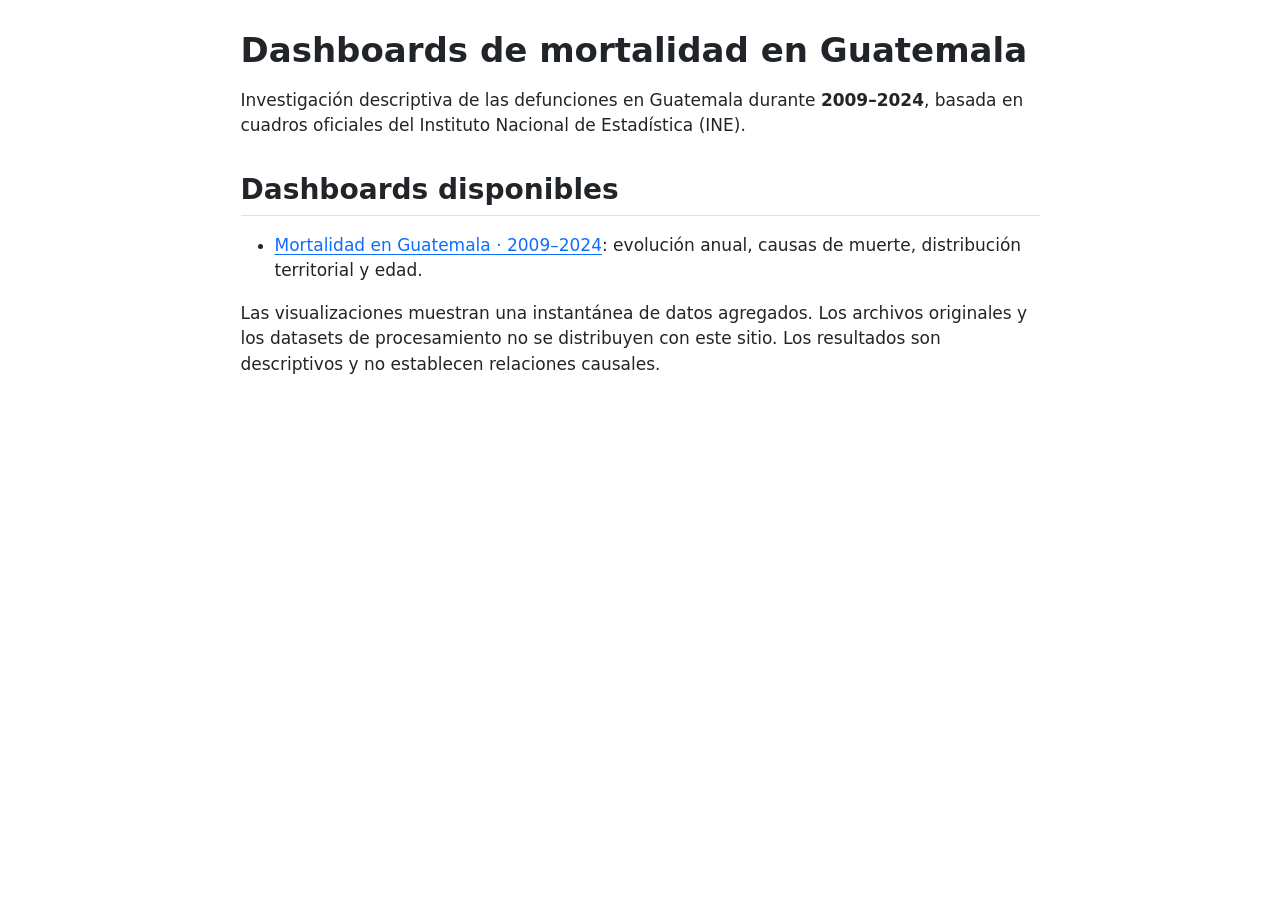
==== docs/index.html @ 2c22e2d2 "Preparar sitio Quarto en docs para GitHub Pages desde dev" ====
<!DOCTYPE html>
<html xmlns="http://www.w3.org/1999/xhtml" lang="es" xml:lang="es"><head>

<meta charset="utf-8">
<meta name="generator" content="quarto-1.9.38">

<meta name="viewport" content="width=device-width, initial-scale=1.0, user-scalable=yes">


<title>Dashboards de mortalidad en Guatemala – Estudio de mortalidad en Guatemala</title>
<style>
/* Default styles provided by pandoc.
** See https://pandoc.org/MANUAL.html#variables-for-html for config info.
*/
code{white-space: pre-wrap;}
span.smallcaps{font-variant: small-caps;}
div.columns{display: flex; gap: min(4vw, 1.5em);}
div.column{flex: auto; overflow-x: auto;}
div.hanging-indent{margin-left: 1.5em; text-indent: -1.5em;}
ul.task-list{list-style: none;}
ul.task-list li input[type="checkbox"] {
  width: 0.8em;
  margin: 0 0.8em 0.2em -1em; /* quarto-specific, see https://github.com/quarto-dev/quarto-cli/issues/4556 */ 
  vertical-align: middle;
}
</style>


<script src="site_libs/quarto-nav/quarto-nav.js"></script>
<script src="site_libs/clipboard/clipboard.min.js"></script>
<script src="site_libs/quarto-html/quarto.js" type="module"></script>
<script src="site_libs/quarto-html/tabsets/tabsets.js" type="module"></script>
<script src="site_libs/quarto-html/popper.min.js"></script>
<script src="site_libs/quarto-html/tippy.umd.min.js"></script>
<script src="site_libs/quarto-html/anchor.min.js"></script>
<link href="site_libs/quarto-html/tippy.css" rel="stylesheet">
<link href="site_libs/quarto-html/quarto-syntax-highlighting-15634bcf2e68342d4ad2dfa704d543f6.css" rel="stylesheet" id="quarto-text-highlighting-styles">
<script src="site_libs/bootstrap/bootstrap.min.js"></script>
<link href="site_libs/bootstrap/bootstrap-icons.css" rel="stylesheet">
<link href="site_libs/bootstrap/bootstrap-45431c2918bd31147ddb3fa7038bb99f.min.css" rel="stylesheet" append-hash="true" id="quarto-bootstrap" data-mode="light">
<script id="quarto-search-options" type="application/json">{
  "language": {
    "search-no-results-text": "No se han encontrado resultados",
    "search-matching-documents-text": "documentos encontrados",
    "search-copy-link-title": "Copiar el enlace en la búsqueda",
    "search-hide-matches-text": "Ocultar resultados adicionales",
    "search-more-match-text": "resultado adicional en este documento",
    "search-more-matches-text": "resultados adicionales en este documento",
    "search-clear-button-title": "Borrar",
    "search-text-placeholder": "",
    "search-detached-cancel-button-title": "Cancelar",
    "search-submit-button-title": "Enviar",
    "search-label": "Buscar"
  }
}</script>


</head>

<body class="fullcontent quarto-light">

<div id="quarto-search-results"></div>
<!-- content -->
<div id="quarto-content" class="quarto-container page-columns page-rows-contents page-layout-article">
<!-- sidebar -->
<!-- margin-sidebar -->
    
<!-- main -->
<main class="content" id="quarto-document-content">

<header id="title-block-header" class="quarto-title-block default">
<div class="quarto-title">
<h1 class="title">Dashboards de mortalidad en Guatemala</h1>
</div>



<div class="quarto-title-meta">

    
  
    
  </div>
  


</header>


<p>Investigación descriptiva de las defunciones en Guatemala durante <strong>2009–2024</strong>, basada en cuadros oficiales del Instituto Nacional de Estadística (INE).</p>
<section id="dashboards-disponibles" class="level2">
<h2 class="anchored" data-anchor-id="dashboards-disponibles">Dashboards disponibles</h2>
<ul>
<li><a href="./dashboards/ds_analisis1.html">Mortalidad en Guatemala · 2009–2024</a>: evolución anual, causas de muerte, distribución territorial y edad.</li>
</ul>
<p>Las visualizaciones muestran una instantánea de datos agregados. Los archivos originales y los datasets de procesamiento no se distribuyen con este sitio. Los resultados son descriptivos y no establecen relaciones causales.</p>


</section>

</main> <!-- /main -->
<script id="quarto-html-after-body" type="application/javascript">
  window.document.addEventListener("DOMContentLoaded", function (event) {
    const icon = "";
    const anchorJS = new window.AnchorJS();
    anchorJS.options = {
      placement: 'right',
      icon: icon
    };
    anchorJS.add('.anchored');
    const isCodeAnnotation = (el) => {
      for (const clz of el.classList) {
        if (clz.startsWith('code-annotation-')) {                     
          return true;
        }
      }
      return false;
    }
    const onCopySuccess = function(e) {
      // button target
      const button = e.trigger;
      // don't keep focus
      button.blur();
      // flash "checked"
      button.classList.add('code-copy-button-checked');
      var currentTitle = button.getAttribute("title");
      button.setAttribute("title", "Copiado");
      let tooltip;
      if (window.bootstrap) {
        button.setAttribute("data-bs-toggle", "tooltip");
        button.setAttribute("data-bs-placement", "left");
        button.setAttribute("data-bs-title", "Copiado");
        tooltip = new bootstrap.Tooltip(button, 
          { trigger: "manual", 
            customClass: "code-copy-button-tooltip",
            offset: [0, -8]});
        tooltip.show();    
      }
      setTimeout(function() {
        if (tooltip) {
          tooltip.hide();
          button.removeAttribute("data-bs-title");
          button.removeAttribute("data-bs-toggle");
          button.removeAttribute("data-bs-placement");
        }
        button.setAttribute("title", currentTitle);
        button.classList.remove('code-copy-button-checked');
      }, 1000);
      // clear code selection
      e.clearSelection();
    }
    const getTextToCopy = function(trigger) {
      const outerScaffold = trigger.parentElement.cloneNode(true);
      const codeEl = outerScaffold.querySelector('code');
      for (const childEl of codeEl.children) {
        if (isCodeAnnotation(childEl)) {
          childEl.remove();
        }
      }
      return codeEl.innerText;
    }
    const clipboard = new window.ClipboardJS('.code-copy-button:not([data-in-quarto-modal])', {
      text: getTextToCopy
    });
    clipboard.on('success', onCopySuccess);
    if (window.document.getElementById('quarto-embedded-source-code-modal')) {
      const clipboardModal = new window.ClipboardJS('.code-copy-button[data-in-quarto-modal]', {
        text: getTextToCopy,
        container: window.document.getElementById('quarto-embedded-source-code-modal')
      });
      clipboardModal.on('success', onCopySuccess);
    }
      var localhostRegex = new RegExp(/^(?:http|https):\/\/localhost\:?[0-9]*\//);
      var mailtoRegex = new RegExp(/^mailto:/);
        var filterRegex = new RegExp("https:\/\/vivianroca\.github\.io\/Estudio_Mortalidad\/");
      var isInternal = (href) => {
          return filterRegex.test(href) || localhostRegex.test(href) || mailtoRegex.test(href);
      }
      // Inspect non-navigation links and adorn them if external
     var links = window.document.querySelectorAll('a[href]:not(.nav-link):not(.navbar-brand):not(.toc-action):not(.sidebar-link):not(.sidebar-item-toggle):not(.pagination-link):not(.no-external):not([aria-hidden]):not(.dropdown-item):not(.quarto-navigation-tool):not(.about-link)');
      for (var i=0; i<links.length; i++) {
        const link = links[i];
        if (!isInternal(link.href)) {
          // undo the damage that might have been done by quarto-nav.js in the case of
          // links that we want to consider external
          if (link.dataset.originalHref !== undefined) {
            link.href = link.dataset.originalHref;
          }
        }
      }
    function tippyHover(el, contentFn, onTriggerFn, onUntriggerFn) {
      const config = {
        allowHTML: true,
        maxWidth: 500,
        delay: 100,
        arrow: false,
        appendTo: function(el) {
            return el.parentElement;
        },
        interactive: true,
        interactiveBorder: 10,
        theme: 'quarto',
        placement: 'bottom-start',
      };
      if (contentFn) {
        config.content = contentFn;
      }
      if (onTriggerFn) {
        config.onTrigger = onTriggerFn;
      }
      if (onUntriggerFn) {
        config.onUntrigger = onUntriggerFn;
      }
      window.tippy(el, config); 
    }
    const noterefs = window.document.querySelectorAll('a[role="doc-noteref"]');
    for (var i=0; i<noterefs.length; i++) {
      const ref = noterefs[i];
      tippyHover(ref, function() {
        // use id or data attribute instead here
        let href = ref.getAttribute('data-footnote-href') || ref.getAttribute('href');
        try { href = new URL(href).hash; } catch {}
        const id = href.replace(/^#\/?/, "");
        const note = window.document.getElementById(id);
        if (note) {
          return note.innerHTML;
        } else {
          return "";
        }
      });
    }
    const xrefs = window.document.querySelectorAll('a.quarto-xref');
    const processXRef = (id, note) => {
      // Strip column container classes
      const stripColumnClz = (el) => {
        el.classList.remove("page-full", "page-columns");
        if (el.children) {
          for (const child of el.children) {
            stripColumnClz(child);
          }
        }
      }
      stripColumnClz(note)
      if (id === null || id.startsWith('sec-')) {
        // Special case sections, only their first couple elements
        const container = document.createElement("div");
        if (note.children && note.children.length > 2) {
          container.appendChild(note.children[0].cloneNode(true));
          for (let i = 1; i < note.children.length; i++) {
            const child = note.children[i];
            if (child.tagName === "P" && child.innerText === "") {
              continue;
            } else {
              container.appendChild(child.cloneNode(true));
              break;
            }
          }
          if (window.Quarto?.typesetMath) {
            window.Quarto.typesetMath(container);
          }
          return container.innerHTML
        } else {
          if (window.Quarto?.typesetMath) {
            window.Quarto.typesetMath(note);
          }
          return note.innerHTML;
        }
      } else {
        // Remove any anchor links if they are present
        const anchorLink = note.querySelector('a.anchorjs-link');
        if (anchorLink) {
          anchorLink.remove();
        }
        if (window.Quarto?.typesetMath) {
          window.Quarto.typesetMath(note);
        }
        if (note.classList.contains("callout")) {
          return note.outerHTML;
        } else {
          return note.innerHTML;
        }
      }
    }
    for (var i=0; i<xrefs.length; i++) {
      const xref = xrefs[i];
      tippyHover(xref, undefined, function(instance) {
        instance.disable();
        let url = xref.getAttribute('href');
        let hash = undefined; 
        if (url.startsWith('#')) {
          hash = url;
        } else {
          try { hash = new URL(url).hash; } catch {}
        }
        if (hash) {
          const id = hash.replace(/^#\/?/, "");
          const note = window.document.getElementById(id);
          if (note !== null) {
            try {
              const html = processXRef(id, note.cloneNode(true));
              instance.setContent(html);
            } finally {
              instance.enable();
              instance.show();
            }
          } else {
            // See if we can fetch this
            fetch(url.split('#')[0])
            .then(res => res.text())
            .then(html => {
              const parser = new DOMParser();
              const htmlDoc = parser.parseFromString(html, "text/html");
              const note = htmlDoc.getElementById(id);
              if (note !== null) {
                const html = processXRef(id, note);
                instance.setContent(html);
              } 
            }).finally(() => {
              instance.enable();
              instance.show();
            });
          }
        } else {
          // See if we can fetch a full url (with no hash to target)
          // This is a special case and we should probably do some content thinning / targeting
          fetch(url)
          .then(res => res.text())
          .then(html => {
            const parser = new DOMParser();
            const htmlDoc = parser.parseFromString(html, "text/html");
            const note = htmlDoc.querySelector('main.content');
            if (note !== null) {
              // This should only happen for chapter cross references
              // (since there is no id in the URL)
              // remove the first header
              if (note.children.length > 0 && note.children[0].tagName === "HEADER") {
                note.children[0].remove();
              }
              const html = processXRef(null, note);
              instance.setContent(html);
            } 
          }).finally(() => {
            instance.enable();
            instance.show();
          });
        }
      }, function(instance) {
      });
    }
        let selectedAnnoteEl;
        const selectorForAnnotation = ( cell, annotation) => {
          let cellAttr = 'data-code-cell="' + cell + '"';
          let lineAttr = 'data-code-annotation="' +  annotation + '"';
          const selector = 'span[' + cellAttr + '][' + lineAttr + ']';
          return selector;
        }
        const selectCodeLines = (annoteEl) => {
          const doc = window.document;
          const targetCell = annoteEl.getAttribute("data-target-cell");
          const targetAnnotation = annoteEl.getAttribute("data-target-annotation");
          const annoteSpan = window.document.querySelector(selectorForAnnotation(targetCell, targetAnnotation));
          const lines = annoteSpan.getAttribute("data-code-lines").split(",");
          const lineIds = lines.map((line) => {
            return targetCell + "-" + line;
          })
          let top = null;
          let height = null;
          let parent = null;
          if (lineIds.length > 0) {
              //compute the position of the single el (top and bottom and make a div)
              const el = window.document.getElementById(lineIds[0]);
              top = el.offsetTop;
              height = el.offsetHeight;
              parent = el.parentElement.parentElement;
            if (lineIds.length > 1) {
              const lastEl = window.document.getElementById(lineIds[lineIds.length - 1]);
              const bottom = lastEl.offsetTop + lastEl.offsetHeight;
              height = bottom - top;
            }
            if (top !== null && height !== null && parent !== null) {
              // cook up a div (if necessary) and position it 
              let div = window.document.getElementById("code-annotation-line-highlight");
              if (div === null) {
                div = window.document.createElement("div");
                div.setAttribute("id", "code-annotation-line-highlight");
                div.style.position = 'absolute';
                parent.appendChild(div);
              }
              div.style.top = top - 2 + "px";
              div.style.height = height + 4 + "px";
              div.style.left = 0;
              let gutterDiv = window.document.getElementById("code-annotation-line-highlight-gutter");
              if (gutterDiv === null) {
                gutterDiv = window.document.createElement("div");
                gutterDiv.setAttribute("id", "code-annotation-line-highlight-gutter");
                gutterDiv.style.position = 'absolute';
                const codeCell = window.document.getElementById(targetCell);
                const gutter = codeCell.querySelector('.code-annotation-gutter');
                gutter.appendChild(gutterDiv);
              }
              gutterDiv.style.top = top - 2 + "px";
              gutterDiv.style.height = height + 4 + "px";
            }
            selectedAnnoteEl = annoteEl;
          }
        };
        const unselectCodeLines = () => {
          const elementsIds = ["code-annotation-line-highlight", "code-annotation-line-highlight-gutter"];
          elementsIds.forEach((elId) => {
            const div = window.document.getElementById(elId);
            if (div) {
              div.remove();
            }
          });
          selectedAnnoteEl = undefined;
        };
          // Handle positioning of the toggle
      window.addEventListener(
        "resize",
        throttle(() => {
          elRect = undefined;
          if (selectedAnnoteEl) {
            selectCodeLines(selectedAnnoteEl);
          }
        }, 10)
      );
      function throttle(fn, ms) {
      let throttle = false;
      let timer;
        return (...args) => {
          if(!throttle) { // first call gets through
              fn.apply(this, args);
              throttle = true;
          } else { // all the others get throttled
              if(timer) clearTimeout(timer); // cancel #2
              timer = setTimeout(() => {
                fn.apply(this, args);
                timer = throttle = false;
              }, ms);
          }
        };
      }
        // Attach click handler to the DT
        const annoteDls = window.document.querySelectorAll('dt[data-target-cell]');
        for (const annoteDlNode of annoteDls) {
          annoteDlNode.addEventListener('click', (event) => {
            const clickedEl = event.target;
            if (clickedEl !== selectedAnnoteEl) {
              unselectCodeLines();
              const activeEl = window.document.querySelector('dt[data-target-cell].code-annotation-active');
              if (activeEl) {
                activeEl.classList.remove('code-annotation-active');
              }
              selectCodeLines(clickedEl);
              clickedEl.classList.add('code-annotation-active');
            } else {
              // Unselect the line
              unselectCodeLines();
              clickedEl.classList.remove('code-annotation-active');
            }
          });
        }
    const findCites = (el) => {
      const parentEl = el.parentElement;
      if (parentEl) {
        const cites = parentEl.dataset.cites;
        if (cites) {
          return {
            el,
            cites: cites.split(' ')
          };
        } else {
          return findCites(el.parentElement)
        }
      } else {
        return undefined;
      }
    };
    var bibliorefs = window.document.querySelectorAll('a[role="doc-biblioref"]');
    for (var i=0; i<bibliorefs.length; i++) {
      const ref = bibliorefs[i];
      const citeInfo = findCites(ref);
      if (citeInfo) {
        tippyHover(citeInfo.el, function() {
          var popup = window.document.createElement('div');
          citeInfo.cites.forEach(function(cite) {
            var citeDiv = window.document.createElement('div');
            citeDiv.classList.add('hanging-indent');
            citeDiv.classList.add('csl-entry');
            var biblioDiv = window.document.getElementById('ref-' + cite);
            if (biblioDiv) {
              citeDiv.innerHTML = biblioDiv.innerHTML;
            }
            popup.appendChild(citeDiv);
          });
          return popup.innerHTML;
        });
      }
    }
  });
  </script>
</div> <!-- /content -->




</body></html>
---- docs/site_libs/quarto-html/tippy.css ----
.tippy-box[data-animation=fade][data-state=hidden]{opacity:0}[data-tippy-root]{max-width:calc(100vw - 10px)}.tippy-box{position:relative;background-color:#333;color:#fff;border-radius:4px;font-size:14px;line-height:1.4;white-space:normal;outline:0;transition-property:transform,visibility,opacity}.tippy-box[data-placement^=top]>.tippy-arrow{bottom:0}.tippy-box[data-placement^=top]>.tippy-arrow:before{bottom:-7px;left:0;border-width:8px 8px 0;border-top-color:initial;transform-origin:center top}.tippy-box[data-placement^=bottom]>.tippy-arrow{top:0}.tippy-box[data-placement^=bottom]>.tippy-arrow:before{top:-7px;left:0;border-width:0 8px 8px;border-bottom-color:initial;transform-origin:center bottom}.tippy-box[data-placement^=left]>.tippy-arrow{right:0}.tippy-box[data-placement^=left]>.tippy-arrow:before{border-width:8px 0 8px 8px;border-left-color:initial;right:-7px;transform-origin:center left}.tippy-box[data-placement^=right]>.tippy-arrow{left:0}.tippy-box[data-placement^=right]>.tippy-arrow:before{left:-7px;border-width:8px 8px 8px 0;border-right-color:initial;transform-origin:center right}.tippy-box[data-inertia][data-state=visible]{transition-timing-function:cubic-bezier(.54,1.5,.38,1.11)}.tippy-arrow{width:16px;height:16px;color:#333}.tippy-arrow:before{content:"";position:absolute;border-color:transparent;border-style:solid}.tippy-content{position:relative;padding:5px 9px;z-index:1}
---- docs/site_libs/quarto-html/quarto-syntax-highlighting-15634bcf2e68342d4ad2dfa704d543f6.css ----
/* quarto syntax highlight colors */
:root {
  --quarto-hl-ot-color: #003B4F;
  --quarto-hl-at-color: #657422;
  --quarto-hl-ss-color: #20794D;
  --quarto-hl-an-color: #5E5E5E;
  --quarto-hl-fu-color: #4758AB;
  --quarto-hl-st-color: #20794D;
  --quarto-hl-cf-color: #003B4F;
  --quarto-hl-op-color: #5E5E5E;
  --quarto-hl-er-color: #AD0000;
  --quarto-hl-bn-color: #AD0000;
  --quarto-hl-al-color: #AD0000;
  --quarto-hl-va-color: #111111;
  --quarto-hl-bu-color: inherit;
  --quarto-hl-ex-color: inherit;
  --quarto-hl-pp-color: #AD0000;
  --quarto-hl-in-color: #5E5E5E;
  --quarto-hl-vs-color: #20794D;
  --quarto-hl-wa-color: #5E5E5E;
  --quarto-hl-do-color: #5E5E5E;
  --quarto-hl-im-color: #00769E;
  --quarto-hl-ch-color: #20794D;
  --quarto-hl-dt-color: #AD0000;
  --quarto-hl-fl-color: #AD0000;
  --quarto-hl-co-color: #5E5E5E;
  --quarto-hl-cv-color: #5E5E5E;
  --quarto-hl-cn-color: #8f5902;
  --quarto-hl-sc-color: #5E5E5E;
  --quarto-hl-dv-color: #AD0000;
  --quarto-hl-kw-color: #003B4F;
}

/* other quarto variables */
:root {
  --quarto-font-monospace: SFMono-Regular, Menlo, Monaco, Consolas, "Liberation Mono", "Courier New", monospace;
}

/* syntax highlight based on Pandoc's rules */
pre > code.sourceCode > span {
  color: #003B4F;
}

code.sourceCode > span {
  color: #003B4F;
}

div.sourceCode,
div.sourceCode pre.sourceCode {
  color: #003B4F;
}

/* Normal */
code span {
  color: #003B4F;
}

/* Alert */
code span.al {
  color: #AD0000;
  font-style: inherit;
}

/* Annotation */
code span.an {
  color: #5E5E5E;
  font-style: inherit;
}

/* Attribute */
code span.at {
  color: #657422;
  font-style: inherit;
}

/* BaseN */
code span.bn {
  color: #AD0000;
  font-style: inherit;
}

/* BuiltIn */
code span.bu {
  font-style: inherit;
}

/* ControlFlow */
code span.cf {
  color: #003B4F;
  font-weight: bold;
  font-style: inherit;
}

/* Char */
code span.ch {
  color: #20794D;
  font-style: inherit;
}

/* Constant */
code span.cn {
  color: #8f5902;
  font-style: inherit;
}

/* Comment */
code span.co {
  color: #5E5E5E;
  font-style: inherit;
}

/* CommentVar */
code span.cv {
  color: #5E5E5E;
  font-style: italic;
}

/* Documentation */
code span.do {
  color: #5E5E5E;
  font-style: italic;
}

/* DataType */
code span.dt {
  color: #AD0000;
  font-style: inherit;
}

/* DecVal */
code span.dv {
  color: #AD0000;
  font-style: inherit;
}

/* Error */
code span.er {
  color: #AD0000;
  font-style: inherit;
}

/* Extension */
code span.ex {
  font-style: inherit;
}

/* Float */
code span.fl {
  color: #AD0000;
  font-style: inherit;
}

/* Function */
code span.fu {
  color: #4758AB;
  font-style: inherit;
}

/* Import */
code span.im {
  color: #00769E;
  font-style: inherit;
}

/* Information */
code span.in {
  color: #5E5E5E;
  font-style: inherit;
}

/* Keyword */
code span.kw {
  color: #003B4F;
  font-weight: bold;
  font-style: inherit;
}

/* Operator */
code span.op {
  color: #5E5E5E;
  font-style: inherit;
}

/* Other */
code span.ot {
  color: #003B4F;
  font-style: inherit;
}

/* Preprocessor */
code span.pp {
  color: #AD0000;
  font-style: inherit;
}

/* SpecialChar */
code span.sc {
  color: #5E5E5E;
  font-style: inherit;
}

/* SpecialString */
code span.ss {
  color: #20794D;
  font-style: inherit;
}

/* String */
code span.st {
  color: #20794D;
  font-style: inherit;
}

/* Variable */
code span.va {
  color: #111111;
  font-style: inherit;
}

/* VerbatimString */
code span.vs {
  color: #20794D;
  font-style: inherit;
}

/* Warning */
code span.wa {
  color: #5E5E5E;
  font-style: italic;
}

.prevent-inlining {
  content: "</";
}

/*# sourceMappingURL=f23921c56f73e400b49028c9186a1aa0.css.map */
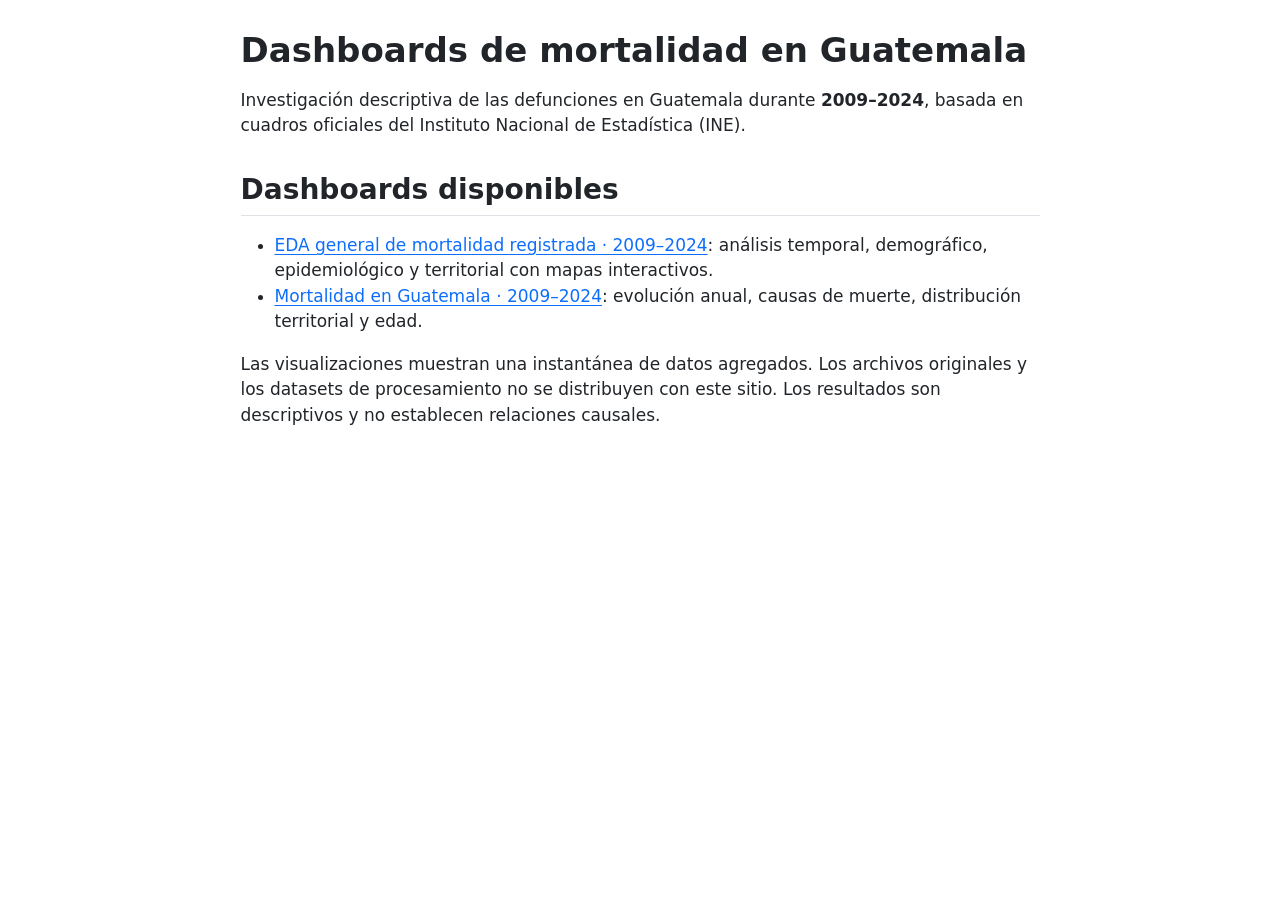
==== commit ca1135ca: "Publicar EDA de mortalidad con gráficos y mapas en GitHub Pages" ====
--- a/docs/index.html
+++ b/docs/index.html
@@ -91,6 +91,7 @@
 <section id="dashboards-disponibles" class="level2">
 <h2 class="anchored" data-anchor-id="dashboards-disponibles">Dashboards disponibles</h2>
 <ul>
+<li><a href="./dashboard/01_eda_general.html">EDA general de mortalidad registrada · 2009–2024</a>: análisis temporal, demográfico, epidemiológico y territorial con mapas interactivos.</li>
 <li><a href="./dashboards/ds_analisis1.html">Mortalidad en Guatemala · 2009–2024</a>: evolución anual, causas de muerte, distribución territorial y edad.</li>
 </ul>
 <p>Las visualizaciones muestran una instantánea de datos agregados. Los archivos originales y los datasets de procesamiento no se distribuyen con este sitio. Los resultados son descriptivos y no establecen relaciones causales.</p>
